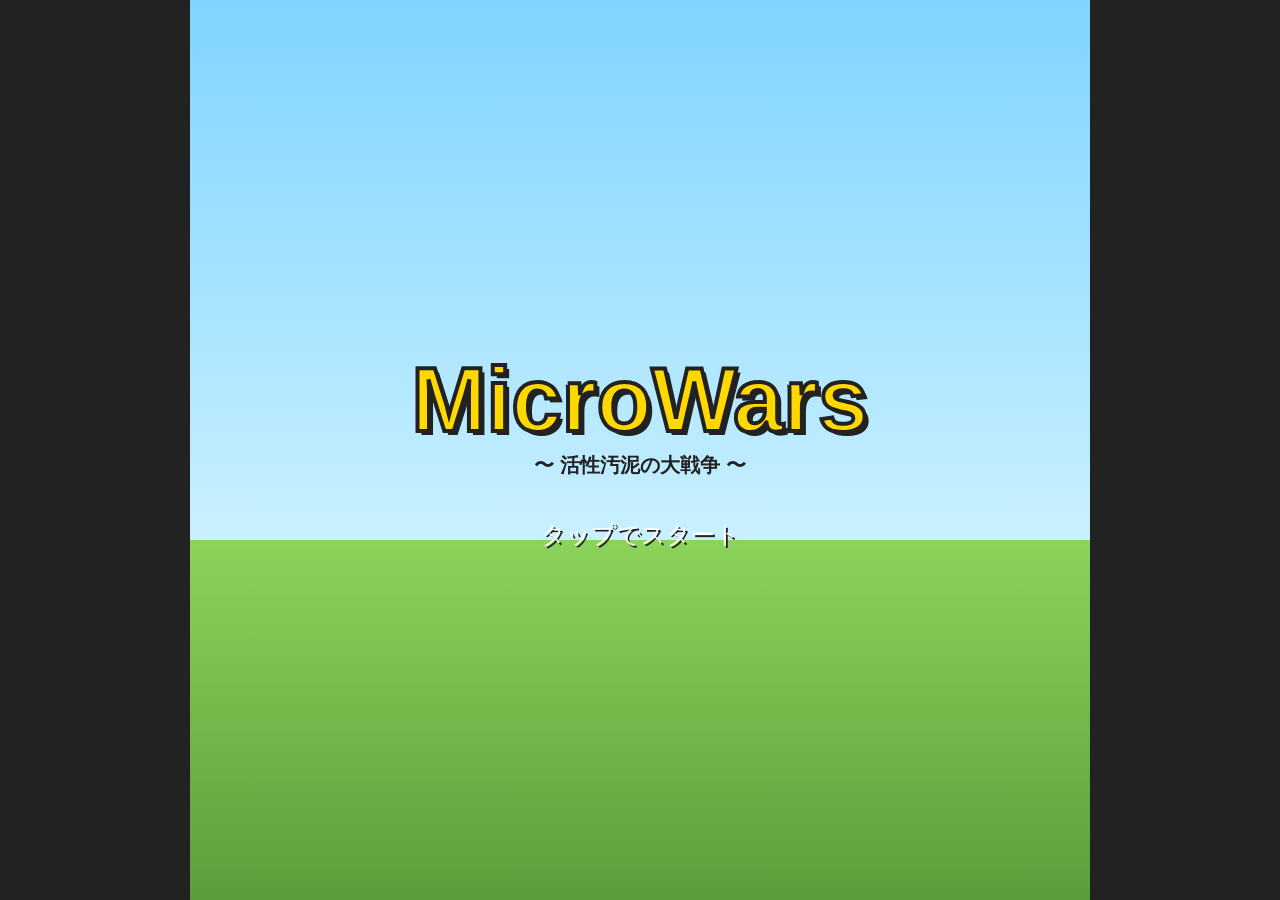
==== web/index.html @ b5efaa7e "Add browser game (web/) with title, menu, stages, zukan, gacha, party, upgrade screens Co-authored-b" ====
<!DOCTYPE html>
<html lang="ja"><head><meta charset="utf-8">
<meta name="viewport" content="width=device-width,initial-scale=1">
<title>MicroWars</title><link rel="stylesheet" href="style.css"></head>
<body><div id="app"></div>
<script src="data.js"></script><script src="game.js"></script></body></html>
---- web/style.css ----
*{box-sizing:border-box;-webkit-tap-highlight-color:transparent}
body{margin:0;background:#222;font-family:"Hiragino Kaku Gothic ProN",Meiryo,sans-serif;color:#fff;display:flex;justify-content:center}
#app{width:100%;max-width:900px;height:100vh;min-height:520px;position:relative;overflow:hidden;background:linear-gradient(#7fd4ff,#c9f0ff 60%,#8bd35a 60%,#5a9e3a)}
.screen{position:absolute;inset:0;display:flex;flex-direction:column;padding:10px;overflow:hidden}
.title{justify-content:center;align-items:center;text-align:center;cursor:pointer}
.logo{font-size:min(14vw,90px);font-weight:900;color:#ffd800;-webkit-text-stroke:4px #222;text-shadow:4px 4px 0 #222;margin:0}
.sub{font-size:20px;color:#222;font-weight:bold}
.blink{animation:b 1s infinite;font-size:24px;color:#fff;text-shadow:2px 2px 0 #222;margin-top:40px}
@keyframes b{50%{opacity:.2}}
h2{margin:0 0 8px;text-shadow:2px 2px 0 #222;-webkit-text-stroke:1px #222;color:#ffd800}
.bar{display:flex;align-items:center;gap:8px;margin-bottom:8px}
.bar .grow{flex:1}.coin{background:#222;border:3px solid #ffd800;border-radius:20px;padding:4px 12px;font-weight:bold;color:#ffd800}
.btn{background:linear-gradient(#ffe45a,#f5a800);color:#222;border:3px solid #222;border-radius:10px;font-weight:900;font-size:18px;padding:10px 16px;cursor:pointer;box-shadow:0 4px 0 #222;font-family:inherit}
.btn:active{transform:translateY(3px);box-shadow:0 1px 0 #222}
.btn:disabled{filter:grayscale(1);opacity:.6}
.btn.red{background:linear-gradient(#ff8a7a,#e02a1a);color:#fff}
.btn.blue{background:linear-gradient(#7ac8ff,#1a7ae0);color:#fff}
.menu{justify-content:center;align-items:center;gap:14px}
.menu .btn{width:min(80%,320px);font-size:22px}
.panel{background:rgba(255,255,255,.92);color:#222;border:3px solid #222;border-radius:10px;padding:8px;overflow:auto;flex:1}
.grid{display:grid;grid-template-columns:repeat(auto-fill,minmax(92px,1fr));gap:8px}
.card{background:#fff;border:3px solid #222;border-radius:8px;padding:4px;text-align:center;font-size:11px;cursor:pointer;position:relative;color:#222}
.card.sel{border-color:#e02a1a;background:#fff2c0}.card.off{opacity:.35;filter:grayscale(1)}
.icon{width:54px;height:54px;border-radius:50%;margin:2px auto;border:3px solid #222;display:flex;align-items:center;justify-content:center;font-size:22px;font-weight:900;color:#fff;text-shadow:1px 1px 0 #222}
.lv{position:absolute;top:2px;right:4px;font-weight:bold;color:#e02a1a}
.tabs{display:flex;gap:6px;margin-bottom:6px}.tabs .btn{font-size:14px;padding:6px 10px}
.stage{display:flex;align-items:center;gap:8px;background:#fff;border:3px solid #222;border-radius:8px;padding:8px;margin-bottom:6px;color:#222;cursor:pointer}
.stage.lock{opacity:.45;cursor:default}.stage b{font-size:20px;width:36px;color:#e02a1a}
.stage small{display:block;color:#555}
.chap{font-weight:900;margin:8px 0 4px;color:#1a7ae0}
.party{display:grid;grid-template-columns:repeat(5,1fr);gap:6px;margin-bottom:8px}
.slot{min-height:92px;background:rgba(0,0,0,.35);border:3px dashed #fff;border-radius:8px;display:flex;align-items:center;justify-content:center}
.slot .card{width:100%}
.detail{font-size:13px;line-height:1.5}
.gacha{align-items:center;justify-content:center;text-align:center;gap:10px}
.capsule{font-size:80px}.result{display:flex;gap:6px;flex-wrap:wrap;justify-content:center;max-width:100%}
.hud{position:absolute;top:6px;left:6px;right:6px;display:flex;justify-content:space-between;pointer-events:none}
canvas{width:100%;flex:1;min-height:0;border:3px solid #222;border-radius:8px;background:linear-gradient(#7fd4ff,#c9f0ff 62%,#8bd35a 62%,#5a9e3a)}
.deck{display:grid;grid-template-columns:repeat(5,1fr);gap:4px;margin-top:6px}
.deck .btn{font-size:11px;padding:4px 2px;line-height:1.2}
.ovl{position:absolute;inset:0;background:rgba(0,0,0,.6);display:flex;flex-direction:column;justify-content:center;align-items:center;gap:14px;z-index:9}
.ovl .logo{font-size:64px}
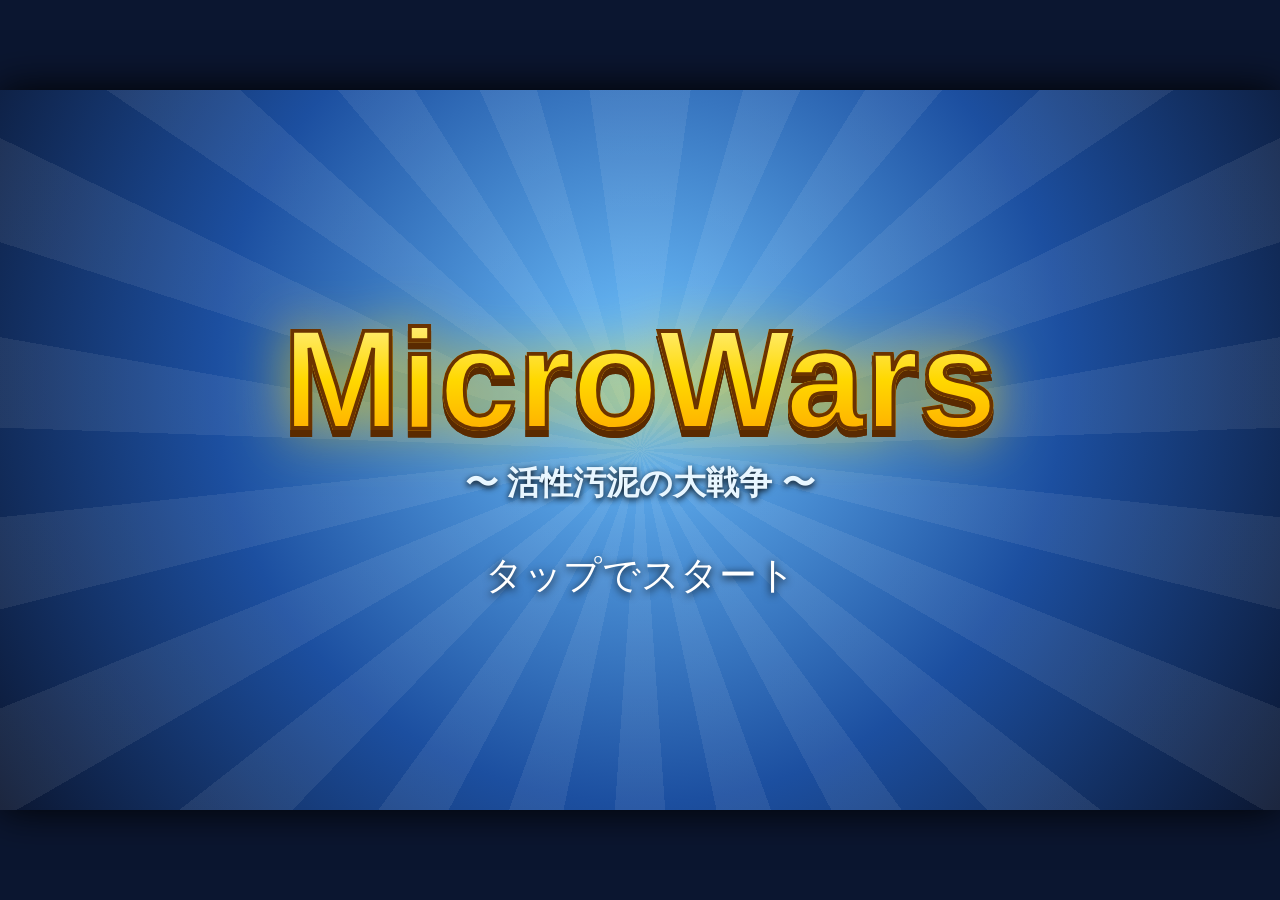
==== commit 78e2b7c2: "Apply remaining changes Co-authored-by: Mr2OKAMA <200538382+Mr2OKAMA@users.noreply.github.com>" ====
--- a/web/index.html
+++ b/web/index.html
@@ -1,6 +1,7 @@
 <!DOCTYPE html>
 <html lang="ja"><head><meta charset="utf-8">
-<meta name="viewport" content="width=device-width,initial-scale=1">
+<meta name="viewport" content="width=device-width,initial-scale=1,viewport-fit=cover">
 <title>MicroWars</title><link rel="stylesheet" href="style.css"></head>
 <body><div id="app"></div>
-<script src="data.js"></script><script src="game.js"></script></body></html>
+<div id="rotate"><div>📱↻<br>画面を横向きにしてください</div></div>
+<script src="data.js"></script><script src="art.js"></script><script src="game.js"></script></body></html>
--- a/web/style.css
+++ b/web/style.css
@@ -1,42 +1,70 @@
-*{box-sizing:border-box;-webkit-tap-highlight-color:transparent}
-body{margin:0;background:#222;font-family:"Hiragino Kaku Gothic ProN",Meiryo,sans-serif;color:#fff;display:flex;justify-content:center}
-#app{width:100%;max-width:900px;height:100vh;min-height:520px;position:relative;overflow:hidden;background:linear-gradient(#7fd4ff,#c9f0ff 60%,#8bd35a 60%,#5a9e3a)}
-.screen{position:absolute;inset:0;display:flex;flex-direction:column;padding:10px;overflow:hidden}
-.title{justify-content:center;align-items:center;text-align:center;cursor:pointer}
-.logo{font-size:min(14vw,90px);font-weight:900;color:#ffd800;-webkit-text-stroke:4px #222;text-shadow:4px 4px 0 #222;margin:0}
-.sub{font-size:20px;color:#222;font-weight:bold}
-.blink{animation:b 1s infinite;font-size:24px;color:#fff;text-shadow:2px 2px 0 #222;margin-top:40px}
-@keyframes b{50%{opacity:.2}}
-h2{margin:0 0 8px;text-shadow:2px 2px 0 #222;-webkit-text-stroke:1px #222;color:#ffd800}
-.bar{display:flex;align-items:center;gap:8px;margin-bottom:8px}
-.bar .grow{flex:1}.coin{background:#222;border:3px solid #ffd800;border-radius:20px;padding:4px 12px;font-weight:bold;color:#ffd800}
-.btn{background:linear-gradient(#ffe45a,#f5a800);color:#222;border:3px solid #222;border-radius:10px;font-weight:900;font-size:18px;padding:10px 16px;cursor:pointer;box-shadow:0 4px 0 #222;font-family:inherit}
-.btn:active{transform:translateY(3px);box-shadow:0 1px 0 #222}
-.btn:disabled{filter:grayscale(1);opacity:.6}
-.btn.red{background:linear-gradient(#ff8a7a,#e02a1a);color:#fff}
-.btn.blue{background:linear-gradient(#7ac8ff,#1a7ae0);color:#fff}
-.menu{justify-content:center;align-items:center;gap:14px}
-.menu .btn{width:min(80%,320px);font-size:22px}
-.panel{background:rgba(255,255,255,.92);color:#222;border:3px solid #222;border-radius:10px;padding:8px;overflow:auto;flex:1}
-.grid{display:grid;grid-template-columns:repeat(auto-fill,minmax(92px,1fr));gap:8px}
-.card{background:#fff;border:3px solid #222;border-radius:8px;padding:4px;text-align:center;font-size:11px;cursor:pointer;position:relative;color:#222}
-.card.sel{border-color:#e02a1a;background:#fff2c0}.card.off{opacity:.35;filter:grayscale(1)}
-.icon{width:54px;height:54px;border-radius:50%;margin:2px auto;border:3px solid #222;display:flex;align-items:center;justify-content:center;font-size:22px;font-weight:900;color:#fff;text-shadow:1px 1px 0 #222}
-.lv{position:absolute;top:2px;right:4px;font-weight:bold;color:#e02a1a}
-.tabs{display:flex;gap:6px;margin-bottom:6px}.tabs .btn{font-size:14px;padding:6px 10px}
-.stage{display:flex;align-items:center;gap:8px;background:#fff;border:3px solid #222;border-radius:8px;padding:8px;margin-bottom:6px;color:#222;cursor:pointer}
-.stage.lock{opacity:.45;cursor:default}.stage b{font-size:20px;width:36px;color:#e02a1a}
-.stage small{display:block;color:#555}
-.chap{font-weight:900;margin:8px 0 4px;color:#1a7ae0}
-.party{display:grid;grid-template-columns:repeat(5,1fr);gap:6px;margin-bottom:8px}
-.slot{min-height:92px;background:rgba(0,0,0,.35);border:3px dashed #fff;border-radius:8px;display:flex;align-items:center;justify-content:center}
+*{box-sizing:border-box;-webkit-tap-highlight-color:transparent;user-select:none}
+html,body{margin:0;height:100%;background:#0b1630;overflow:hidden}
+body{font-family:"Hiragino Kaku Gothic ProN",Meiryo,sans-serif;color:#fff;display:flex;justify-content:center;align-items:center}
+/* 横画面 16:9 固定。cqw で全体をスケーリング */
+#app{width:min(100vw,177.78vh);height:min(56.25vw,100vh);container-type:size;position:relative;overflow:hidden;font-size:2.1cqw;
+ background:radial-gradient(ellipse at 50% 0,#3d7fd6,#16356e 60%,#0b1630);box-shadow:0 0 40px #000}
+#rotate{display:none;position:fixed;inset:0;background:#0b1630;z-index:99;align-items:center;justify-content:center;text-align:center;font-size:22px;font-weight:bold}
+@media (orientation:portrait){#rotate{display:flex}}
+.screen{position:absolute;inset:0;display:flex;flex-direction:column;padding:2cqh 2.5cqw;overflow:hidden}
+.title{justify-content:center;align-items:center;text-align:center;cursor:pointer;background:radial-gradient(circle at 50% 40%,#6fc3ff,#1c4fa0 55%,#0b1630)}
+.rays{position:absolute;inset:-50%;background:repeating-conic-gradient(rgba(255,255,255,.07) 0 8deg,transparent 8deg 16deg);animation:spin 40s linear infinite}
+@keyframes spin{to{transform:rotate(360deg)}}
+.logo{position:relative;font-size:11cqw;font-weight:900;margin:0;background:linear-gradient(#fff6a8,#ffd800 50%,#ff9a00);-webkit-background-clip:text;background-clip:text;color:transparent;filter:drop-shadow(0 .6cqw 0 #5a2a00) drop-shadow(0 0 2cqw rgba(255,216,0,.6));-webkit-text-stroke:.3cqw #6b3300}
+.sub{position:relative;font-size:2.6cqw;color:#e8f6ff;font-weight:bold;text-shadow:0 2px 6px #000}
+.blink{position:relative;animation:b 1.2s infinite;font-size:3cqw;color:#fff;text-shadow:0 2px 8px #000;margin-top:6cqh}
+@keyframes b{50%{opacity:.25}}
+h2{margin:0;font-size:3cqw;color:#fff;text-shadow:0 2px 0 #1a3a7a,0 0 10px rgba(120,200,255,.8);letter-spacing:.1em}
+.bar{display:flex;align-items:center;gap:1.5cqw;margin-bottom:1.5cqh;padding:.8cqh 1.5cqw;border-radius:2cqw;background:linear-gradient(rgba(255,255,255,.18),rgba(255,255,255,.05));border:1px solid rgba(255,255,255,.3);backdrop-filter:blur(6px)}
+.bar .grow{flex:1}
+.coin{background:linear-gradient(#2a2a3a,#0e0e18);border:2px solid #ffd800;border-radius:2cqw;padding:.4cqh 1.4cqw;font-weight:bold;color:#ffe45a;font-size:2.2cqw;box-shadow:inset 0 0 8px rgba(255,216,0,.3)}
+.btn{background:linear-gradient(#fff08a,#ffc400 50%,#f08c00);color:#4a2a00;border:2px solid #fff6c0;border-radius:1.2cqw;font-weight:900;font-size:2.4cqw;padding:1cqh 2cqw;cursor:pointer;box-shadow:0 .6cqh 0 #9a5a00,0 1cqh 1.5cqh rgba(0,0,0,.4);font-family:inherit;text-shadow:0 1px 0 rgba(255,255,255,.6);transition:transform .08s}
+.btn:active{transform:translateY(.5cqh);box-shadow:0 .1cqh 0 #9a5a00}
+.btn:disabled{filter:grayscale(1) brightness(.8);opacity:.6}
+.btn.red{background:linear-gradient(#ffb0a0,#ff4a3a 50%,#c01a1a);color:#fff;border-color:#ffd0c8;box-shadow:0 .6cqh 0 #6a0a0a,0 1cqh 1.5cqh rgba(0,0,0,.4);text-shadow:0 2px 0 rgba(0,0,0,.4)}
+.btn.blue{background:linear-gradient(#a8e0ff,#2f9bff 50%,#1450c0);color:#fff;border-color:#d0ecff;box-shadow:0 .6cqh 0 #0a2a6a,0 1cqh 1.5cqh rgba(0,0,0,.4);text-shadow:0 2px 0 rgba(0,0,0,.4)}
+.btn.small{font-size:1.8cqw;padding:.6cqh 1.4cqw}
+/* メニュー: 横画面で2列グリッド */
+.menu{justify-content:center;align-items:center}
+.menu .btn{font-size:2.6cqw}
+#app .screen.menu{display:grid;grid-template-columns:1fr 1fr 1fr;gap:2cqh 2cqw;align-content:center;padding:0 6cqw}
+.panel{background:linear-gradient(rgba(255,255,255,.16),rgba(255,255,255,.06));color:#fff;border:1px solid rgba(255,255,255,.35);border-radius:1.5cqw;padding:1cqw;overflow:auto;flex:1;backdrop-filter:blur(6px)}
+.grid{display:grid;grid-template-columns:repeat(auto-fill,minmax(11cqw,1fr));gap:1cqw}
+.card{background:linear-gradient(#ffffff,#d6e8ff);border:2px solid #fff;border-radius:1cqw;padding:.4cqw;text-align:center;font-size:1.4cqw;cursor:pointer;position:relative;color:#123;font-weight:bold;box-shadow:0 3px 6px rgba(0,0,0,.35)}
+.card.sel{outline:3px solid #ff5a3a;background:linear-gradient(#fff6c0,#ffd860)}.card.off{opacity:.35;filter:grayscale(1)}
+.icon{width:7cqw;height:7cqw;margin:.2cqw auto}.icon svg{width:100%;height:100%}
+.lv{position:absolute;top:2px;right:4px;font-weight:bold;color:#fff;background:#e02a1a;border-radius:1cqw;padding:0 .6cqw;font-size:1.2cqw}
+.tabs{display:flex;gap:1cqw;margin-bottom:1cqh}.tabs .btn{font-size:1.8cqw;padding:.6cqh 1.4cqw}
+.stage{display:flex;align-items:center;gap:1.2cqw;background:linear-gradient(#fff,#cfe4ff);border:2px solid #fff;border-radius:1.2cqw;padding:.8cqw 1.2cqw;margin-bottom:.8cqh;color:#123;cursor:pointer;font-size:1.8cqw;font-weight:bold;box-shadow:0 3px 6px rgba(0,0,0,.35)}
+.stage.lock{opacity:.45;cursor:default;filter:grayscale(.8)}.stage b{font-size:2.6cqw;width:4cqw;color:#fff;background:#e02a1a;border-radius:50%;text-align:center;line-height:4cqw;height:4cqw}
+.stage small{display:block;color:#456;font-weight:normal;font-size:1.3cqw}
+.chap{font-weight:900;margin:1cqh 0 .6cqh;color:#ffe45a;font-size:2cqw;text-shadow:0 2px 3px #000}
+.party{display:grid;grid-template-columns:repeat(5,1fr);gap:1cqw;margin-bottom:1cqh}
+.slot{min-height:12cqw;background:rgba(0,0,0,.3);border:2px dashed rgba(255,255,255,.6);border-radius:1.2cqw;display:flex;align-items:center;justify-content:center;font-size:1.6cqw}
 .slot .card{width:100%}
-.detail{font-size:13px;line-height:1.5}
-.gacha{align-items:center;justify-content:center;text-align:center;gap:10px}
-.capsule{font-size:80px}.result{display:flex;gap:6px;flex-wrap:wrap;justify-content:center;max-width:100%}
-.hud{position:absolute;top:6px;left:6px;right:6px;display:flex;justify-content:space-between;pointer-events:none}
-canvas{width:100%;flex:1;min-height:0;border:3px solid #222;border-radius:8px;background:linear-gradient(#7fd4ff,#c9f0ff 62%,#8bd35a 62%,#5a9e3a)}
-.deck{display:grid;grid-template-columns:repeat(5,1fr);gap:4px;margin-top:6px}
-.deck .btn{font-size:11px;padding:4px 2px;line-height:1.2}
-.ovl{position:absolute;inset:0;background:rgba(0,0,0,.6);display:flex;flex-direction:column;justify-content:center;align-items:center;gap:14px;z-index:9}
-.ovl .logo{font-size:64px}
+.detail{font-size:1.7cqw;line-height:1.5}
+.gacha{align-items:center;justify-content:center;text-align:center;gap:1.5cqh;font-size:1.8cqw}
+.capsule{font-size:9cqw;filter:drop-shadow(0 0 20px #ffd800);animation:float 2s ease-in-out infinite}
+@keyframes float{50%{transform:translateY(-1cqh)}}
+.result{display:flex;gap:1cqw;flex-wrap:wrap;justify-content:center;max-width:100%}
+/* 戦闘 */
+.battlescr{padding:0}
+.battlescr canvas#cv{position:absolute;inset:0;width:100%;height:100%;touch-action:none;cursor:grab}
+.topbar{position:absolute;top:1.5cqh;left:1.5cqw;right:1.5cqw;display:flex;gap:1.5cqw;align-items:center;pointer-events:none}
+.topbar .btn{pointer-events:auto;margin-left:auto}
+.stname{background:rgba(0,0,0,.55);border-radius:2cqw;padding:.6cqh 1.6cqw;font-weight:bold;font-size:2cqw}
+.stname small{margin-left:1cqw;color:#9fd;font-size:1.4cqw}
+.wallet{background:linear-gradient(#2a2a3a,#0e0e18);border:2px solid #ffd800;color:#ffe45a;border-radius:2cqw;padding:.6cqh 1.6cqw;font-weight:900;font-size:2.4cqw}
+.minimap{position:absolute;top:11cqh;left:50%;transform:translateX(-50%);width:30cqw;pointer-events:none}
+.minimap canvas{width:100%;height:auto}
+.scrl{position:absolute;top:40%;width:5cqw;height:5cqw;border-radius:50%;border:2px solid #fff;background:rgba(0,0,0,.45);color:#fff;font-size:2cqw;touch-action:none}
+.scrl.l{left:1cqw}.scrl.r{right:1cqw}
+.deck{position:absolute;left:1.5cqw;right:1.5cqw;bottom:1.5cqh;display:grid;grid-template-columns:repeat(5,1fr);gap:1cqw}
+.unitbtn{position:relative;overflow:hidden;display:flex;flex-direction:column;align-items:center;background:linear-gradient(#fff,#bcd8ff);border:3px solid #fff;border-radius:1.2cqw;padding:.4cqh .4cqw;color:#123;font-family:inherit;font-weight:900;box-shadow:0 .6cqh 0 #1a3a7a,0 1cqh 2cqh rgba(0,0,0,.5);cursor:pointer}
+.unitbtn:active{transform:translateY(.4cqh)}
+.unitbtn .ic{width:6.5cqw;height:6.5cqw;display:block}.unitbtn .ic svg{width:100%;height:100%}
+.unitbtn .nm{font-size:1.3cqw}.unitbtn .cs{font-size:1.7cqw;color:#a05a00}
+.unitbtn:disabled{filter:grayscale(.9) brightness(.7)}
+.unitbtn .cdb{position:absolute;left:0;right:0;bottom:0;background:rgba(0,0,0,.45);height:0}
+.ovl{position:absolute;inset:0;background:rgba(0,0,10,.65);display:flex;flex-direction:column;justify-content:center;align-items:center;gap:2cqh;z-index:9;backdrop-filter:blur(3px)}
+.ovl .logo{font-size:10cqw}
